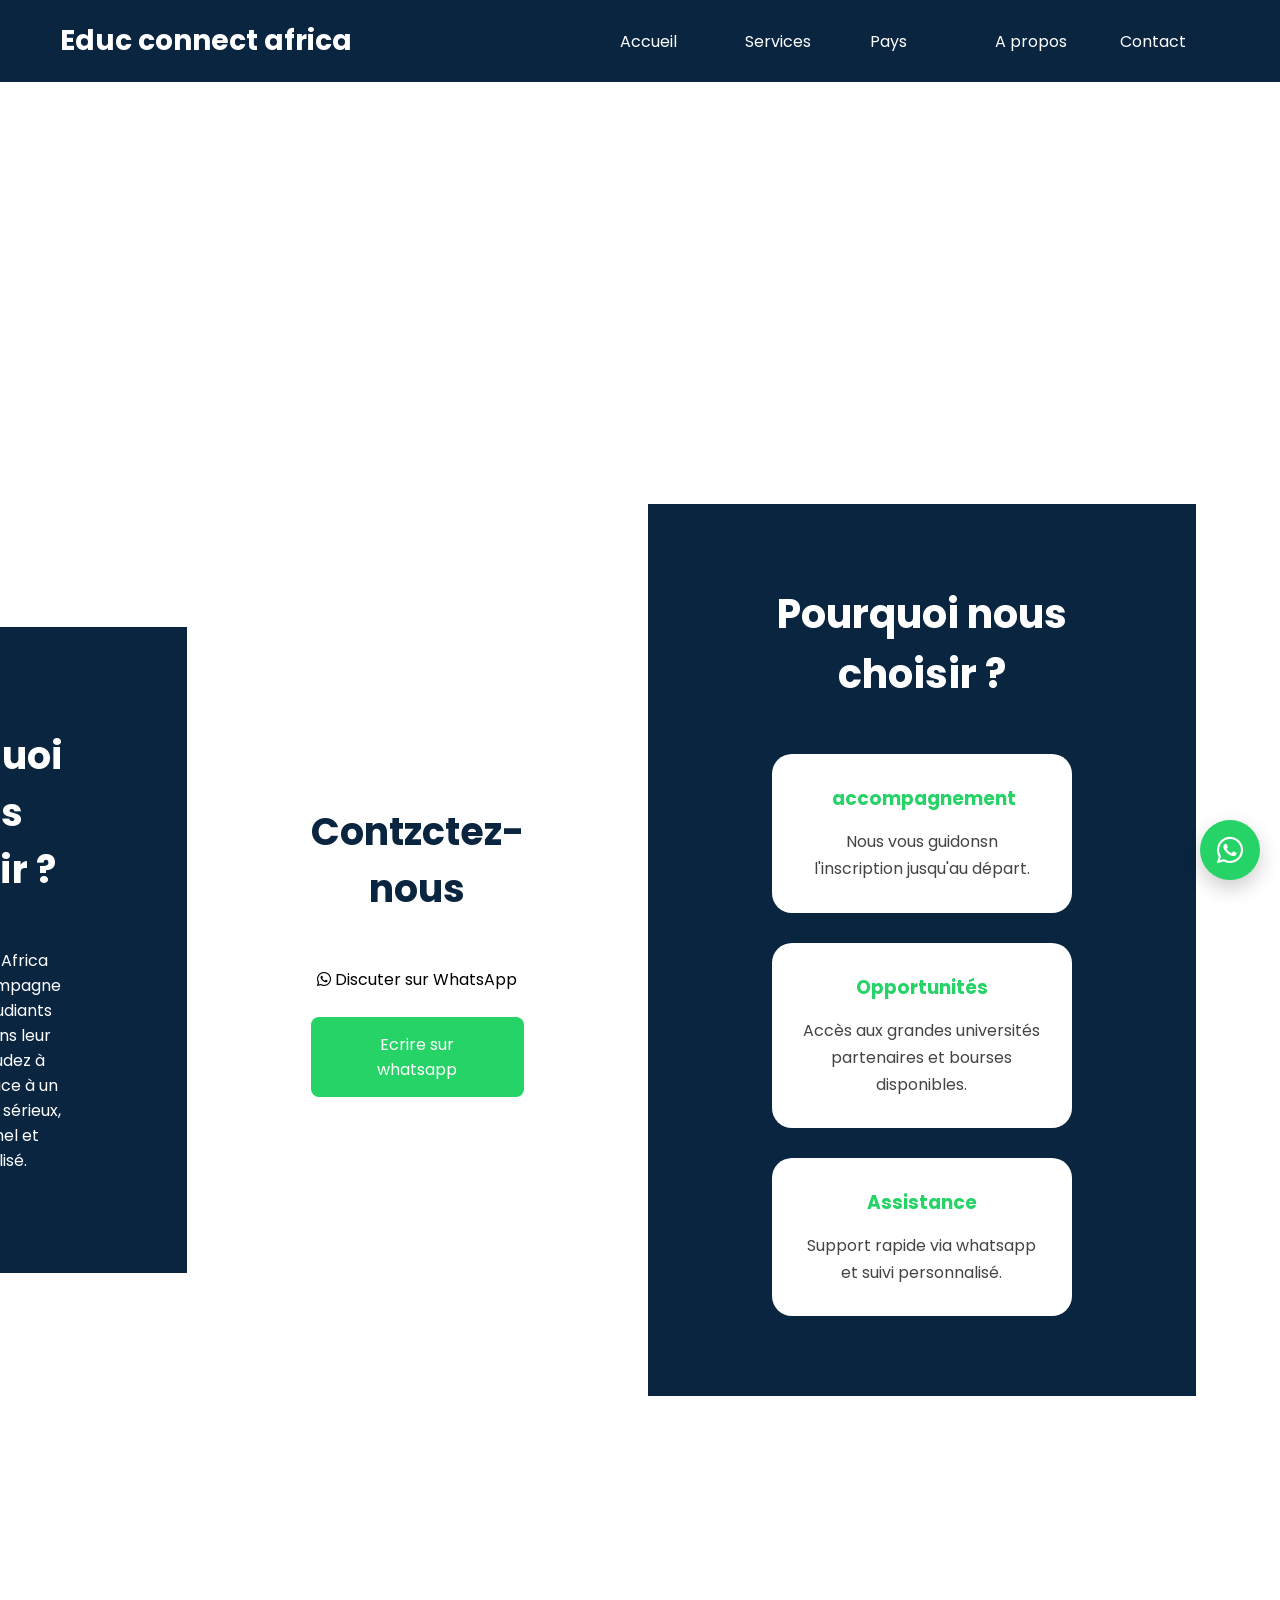
==== index.html @ 19939177 "Add files via upload" ====
<!DOCTYPE html>
<html lang="fr">
<head>
  </titre>
    <meta charset="UTF-8">
    <meta name="viewport" content="width=device-width, initial-scale=1.0">
    <title>Educ connect Africa  </title>

    <link rel="stylesheet" href="style.css">

    <!-- ICON -->
     <link rel="stylesheet"

     href="https://cdnjs.com/ajax/libs/font-awesome/6.5.1//css/all.min.css">
     <link rel="preconnect"
     href="https://fonts.googleapis.com">

     <link rel="preconnect"
     href="https://fonts.gstatic.com"
     crossorigin>

     <link
     href="https://fonts.googleapis.com/css2?family=poppins:wght@300;400;500;600;700&display=swap"
     rel="stylesheet">

     <link rel="stylesheet" href="https://cdnjs.clouflare.com/ajax/libs/font-awesome/6.5.1/css/all.min.css">
</head>

<!-- NAVBAR -->
 <nav class="navbar">

  <div class="logo">
    Educ connect africa
  </div>

  <div class="menu-toggle"
  id="menu-toggle">
</div>

<ul class="menu">

  <li><a href="#">Accueil</a></li>
  <li><a href="#services">Services</a></li>
  <li><a href="#countries">Pays</a></li>
  <li><a href="#about">A propos</a></li>
  <li><a href="#contact">Contact</a></li>


 </nav>

 <!-- HERO -->
  <section class="hero">
    <div class="overlay"></div>
    <div class="hero-content">

      <h1 id="typing"></h1>
      
      <strong>
              <p id="bigtext">
        Nous accompagnons les étudiants africains vers les meilleure universités du Maroc, Tunisie et la Biélorussie
      </p>
      </strong>


      <a href="https://wa.me/243843883007" target="_blank">
        <button class="btn">Contacter</button>
      </a>

    </div>
  </section>

  <!-- SERVICES -->

   <section class="Services reveal"
   
   id="services">

    <h2>Nos Services</h2>
    
    <div class="cards">

      <div class="card reveal">
        <i class="fa-solid fa-graduation-cap"></i>
        <h3>Orientation</h3>
        <p>
          Choix des villes, des universités et des formations adaptées.
        </p>
      </div>

      <div class="card reveal">
        <i class="fa-solid fa-file"></i>
        <h3>Dossier</h3>
        <p>
          Assistances complète pour les documents et candidactures.
        </p>
      </div>
      <div class="card reveal">
        <i class="fa-solid fa-users"></i>
        <h3>Coaching</h3>
        
          <p>préparation,accompagnement avant et après départ. </p>
        </p>
      </div>
    </div>

   </section>

   <!-- COUNTRIES -->
    <section class="countries reveal"
    id="countries">
    <h2>Pays disponibles</h2>

    <div class="country-container">

      <div class="country-card">

        <img src="./assets/img/marroc 1.jpeg" alt="Maroc" id="maroc">

        <h3>
          <i class="fa-solid fa-globe"></i>
          Maroc
        </h3>

        <p>
          universités modernes et plusieur Opportunités
        </p>
      </div>

      <div class="country-card">

      <img src="./assets/img/tunisie.jpeg" alt="Tunisie">

      <h3>
        <i class="fa-solid fa-globe"></i>
        Tunisie
      </h3>

      <p>
        Formation de qualité et coût d'étude accessible.
      </p>
    </div>
    <div class="country-card">
      <img src="./assets/img/biolorussie.jpeg">
      <h3>
        <i class="fa-solid fa-globe"></i>
        Biélorussie
      </h3>

      <p>
        Etudes scientifiques et techniques reconnues.
      </p>
    </div>
    </div>
  </section>

  <!-- STATS -->

  <section class="stats reveal" >

    <div class="stat-box">
      <h2 class="counter" data-target="150">
        +150
      </h2>
      <p>Etudiants accompagnés</p>
    </div>

    <div class="stat-box">
      <h2 class="counter" data-target="3">
        3
      </h2>
      <p>
        Maroc<br>
        Tunisie<br>
        Biélorussie
      </p>
    </div>

    <div class="stat-box">
      <h2 class="counter" data-target="95">
        +90
      </h2>
      <P>Satisfation des étudiants</P>
    </div>

  </section>

  <!-- ABOUT -->
   <section class="about" id="about">

    <div class="about-text reveal">

      <h2> Pourquoi nous choisir ?</h2>
      <p>
        Educonnect Africa student accompagne les jeunes etudiants africaines dans leur projets d'étudez à l'étranger
        grâce à un encadrement sérieux, professionnel et personnalisé.
      </p>
    </div> 
   </section>

   <!-- CONTACT -->
    <section class="contact" id="contact">

      <h2>Contzctez-nous</h2>

      <p>
        <i class="fa-brands fa-whatsapp"></i>
        Discuter sur WhatsApp
      </p>

      <a href="https://wa.me/2439843883007" target="_blank">
        <button class="btn">
          Ecrire sur whatsapp
        </button>
      </a>
    </section>

    <!-- WHY US -->

    <section class="why-us reveal" >

      <h2>Pourquoi nous choisir ?</h2>

      <div class="why-container">

        <div class="why-card">
          <h3>
            <i class="fa-solid fa-users-graduate"></i>
            accompagnement
          </h3>

          <p>
            Nous vous guidonsn l'inscription jusqu'au départ.
          </p>
        </div>
        <div class="why-card">
          <h3>Opportunités</h3>

          <p>
            Accès aux grandes universités partenaires
            et bourses disponibles.
          </p>
        </div>

        <div class="why-card">
          <h3>Assistance</h3>

          <p>
            Support rapide via whatsapp
            et suivi personnalisé.
          </p>
        </div>

      </div>
      
    </section>

    <!-- FAQ -->

    <setion class="faq reveal">

      <h2>Questions fréquentes ?</h2>

      <div class="faq-box">

        <h3>
          <i class="fa-solid fa-graduation-cap"></i>
            Comment obtenir une bourse ?
        </h3>

        <p>
          Nous vous accompagnons dans toutes les démarches 
          d'inscription et de candidature
        </p>

      </div>

      <div class="faq-box">

        <h3>Quels pays sont disponibles ?</h3>

        <p>
          Maroc, Tunisie et Biélorussie 
        </p>

      </div>

      <div class="faq-box">

        <h3>Comment nous contacer ?</h3>

        <p>
          Directement via whatsapp
        </p>

      </div>

    </setion>

    <!-- GALERIE -->

    <section class="gallery reveal">

      <h2>Galerie</h2>

      <div class="gallery-container">

        <img src="./assets/img/galery 2.jpeg" alt="student">
        <img src="./assets/img/galety 1.jpeg" alt="student">
        <img src="./assets/img/ARRIER PLAN.jpeg" alt="student">

      </div>

    </section>

    <!-- CTA -->

    <section class="cta">

      <h2>
        Prêt à étudier à l'étranger ?
      </h2>

      <p>
        Contactez-nous dès aujourd'hui pour commencer votre aventure académique.
      </p>

      <a href="https://wa.me/243983425667"
      class="cta-btn">

      Discuter sur WhatsApp

    </a>
    
    </section>

    <!-- FOOTER -->
     <footer class="footer reveal">

      <div class="footer-container">

        <div class="footer-box">

          <h2>Educonnect Africa</h2>

          <p>
            Nous aidons les étudiants à poursuivre leurs études à l'étranger.
          </p>

        </div>

        <div class="footer-box">

          <h3>Navigation</h3>

          <a href="#">Accueil</a>
          <a href="#Services">Services</a>
          <a href="#countries">Pays</a>
          <a href="#contact">Contact</a>

          <section class="hero">
            <h1>Etudier à l'étranger avec une bourse</h1>
          </section>

          <p>
            nous aidons les étudiants africains obtenir des bourses à l'étranger.
          </p>

        <a href="inscription.html" class="btn">
          Postuler maintenant 
        </a>
        

  
          
        </div>

        <div class="footer-box">

          <h3>Contact</h3>

          <p>WhatsApp : +243 843883007</p>

          <p>Kinshasa - RDC</p>

        </div>

        </div>

      </div>

      <div class="footer-bottom">

        <p>
          © 2026 Educonnect Africa Student
        </p>
      </div>
     </footer>
      

    </div>

  </footer>

      <!-- TEMOIGNAGES -->
       <section class="testimonials reveal">
        <h2 class="section-title">
          Témoignages
        </h2>

        <div class="testimonial-conainer">

          <div class="testimonial-card">
            <p>
              Grâce à Educonnect Africa student. 
              j'ai obtenu ma bourse au Maroc
            </p>
            <h3>Grâce kasongo</h3>
          </div>

          <div class="testimonial-card">
            <p>
              Processus rapide et accompagnement professionnel.
            </p>
            <h3>Sarah Mbuyi</h3>
          </div>
          <div class="testimonial-card">
            <p>
              je recommande fortement cette agence aux étudiants africains.
            </p>
            <h3>Patrick Ilunga</h3>
    
        </div>
        </div>
       </section>
       
        
      </section>

     </footer>
     <!--WHATSAPP FLOAT -->
     <a href="https://wa.me/2439843883007"
     class="whatsapp-float"
     target="_blank">

     <i class="fa-brands fa-whatsapp"></i>
    
    </a>

    <script src="script.js"></script>

    <!-- BLACK TO TOP -->

    <button id="topBtn">
      
    </button>

  </body>

</html>
---- style.css ----
/* ======================= */
/* ======================= */
/* ======================= */

*{
  margin: 0;
  padding: 0;
  box-sizing: border-box;
  font-family: 'Poppins', sans-serif
}
@font-face {
    font-family: "RobotoSlab" ;
    src: url(./assets/Fonts/Poppins-Regular.ttf);
}
body {
  font-family: Arial, sans-serif;
  background: #f5f7fb;
  color: #222;
}

/* NAVAR */

.navbar {
  position: fixed;
  top: 0;
  width: 100%;
  background: #0a2540;
  display: flex;
  justify-content: space-between;
  align-items: center;
  padding: 20px 60px;
  z-index: 1000;
}

.logo {
  color: white;
  font-size: 28px;
  font-weight: bold;
}

.menu {
  display: flex;
  list-style: none;
}

.menu li {
  margin-left: 25px;
  width: 100px;
}
#bigtext{
  font-family: "RobotoSlab";
  font-size: 2rem;
  /* text-shadow:-1px 0px 20px green; */
}
.menu a {
  color: white;
  text-decoration: none;
  transition: 0.3s;
}

.menu a:hover {
  color: #25d366;
}

/* Premiere boite */

.hero {
  height: 100vh;
  background: linear-gradient(rgba(0, 0, 0, 0.366),rgba(0, 0, 0, 0.777)),
  url(./assets/img/ARRIER\ PLAN.jpeg) center/cover;
  display: flex;
  justify-content: center;
  align-items: center;

  text-align: center;
  color: white;
}

.hero-content {
  width: 100%;
}

.hero h1 {
  font-size: 55px;
  margin-bottom: 20px;
}

/* BUTTON */

.btn {
  background: #25d366;
  color: white;
  border: none;
  padding: 15px 35px;
  border-radius: 8px;
  cursor: pointer;
  font-size: 16px;
  transition: 0.3s;
  margin-top: 25px;
}

.btn:hover {
  background: #1fa851;
  transform: scale(1.05);
}
/* Premiere boite end  */

/* SECTION */

section {
  padding: 100px 10%;
}

section h2 {
  text-align: center;
  margin-bottom: 50px;
  font-size: 38px;
  color: #0a2540;
}

/* SERVIVES */

.cards {
  display: flex;
  justify-content: center;
  gap: 25px;
  flex-wrap: wrap;
}

.card {
  background: white;
  width: 300px;
  padding: 30px;
  border-radius: 15px;
  text-align: center;

  box-shadow: 0 8px 20px rgba(0,0,0,0.1);

  transition: 0.3s;
}

.card:hover {
  transform: translateY(-10px);
}

.card i {
  font-size: 40px;
  color: #25d366;
  margin-bottom: 20px;
}

.card h3 {
  margin-bottom: 15px;
}

/* COUNTRIES */

.country-container {
  display: flex;
  justify-content: center;
  gap: 25px;
  flex-wrap: wrap;
}

.country {
  background: white;
  padding: 30px;
  width: 300px;
  border-radius: 15px;
  text-align: center;

  box-shadow: 0 8px 20px rgba(0,0,0,0.1);

  transition: 0.3s;
}

.country:hover {
  transform: translateY(-10px);
}

/* STATS */

.stats {

  display: flex;
  justify-content: center;
  align-items: center;

  flex-wrap: wrap;

  gap: 30px;

  padding: 80px 10%;

  background: #f5f7fa;
}

.stat-box {

  background: #0a2540;

  width: 280px;

  padding: 40px 20px;

  border-radius: 20px;

  text-align: center;

  box-shadow: 0 8px 20px rgba(0, 0, 0, 0.1);

  transition: 0.3s;
}

.stat-box:hover {
  transform: translateY(-10px);
}

.stats-box h2 {

  color: #25d366;

  font-size: 55px;

  font-weight: bold;

  margin-bottom: 15px;

  display: block;

}

.stats-box p {

  color: white;

  font-size: 18px;

  line-height: 1.6;

}

/* ABOUT */

.about {
  background: #0a2540;
  color: white;
  text-align: center;
}

.about h2 {
  color: white;
}

/* CONTACT */

.contact {
  text-align: center;
}

/* TEMOIGNAGES */

.testimonials {

  padding: 80px 10%;
  background: #f5f7fa;
  text-align: center;

}

.section-title {

  font-size: 40px;
  margin-bottom: 50px;

  color: #0a2540;
}

.testimonial-container {

  display: flex;
  justify-content: center;
  align-items: stretch;

  gap: 30px;

  flex-wrap: wrap;

  margin-top: 40px;
}

.testimonial-card {

  background: white;

  width: 300px;
  min-height: 220px;

  padding: 30px;

  border-radius: 20px;

  box-shadow: 0 8px 20px rgba(0, 0, 0, 0.1);

  transition: 0.3s;

  display: flex;
  flex-direction: column;
  justify-content: space-between;
}

.testimonial-card:hover {

  transform: translateY(-10px);
}

.testimonial-card p {

  font-size: 17px;
  line-height: 1.7;
  color: #333;

  margin-bottom: 20px;
}

.testimonial-card h3 {

  color: #25d366;
}
  

/* FOOTER */

footer {
  background: #0a2540;
  color: white;
  text-align: center;
  padding: 25px;
}

/*WHATSAPP FLOTTANT */

.whatsapp-float {
  position: fixed;
  right: 20px;
  bottom: 20px;

  background: #25d366;
  color: white;

  width: 60px;
  height: 60px;

  border-radius: 50%;

  display: flex;
  justify-content: center;
  align-items: center;

  text-decoration: none;
  font-size: 30px;

  box-shadow: 0 8px 20px rgba(0,0,0,0.2);
}

/* ANNIMATION */

.reveal.active {
  opacity: 1;
  transform: translateY(0);
}

/* RESPONSIVE */

@media(max-width: 768px) {

  .navbar {
    position: fixed;
    top: 0;
    left: 0;
    width: 100%;
    z-index: 1000;
    background: #0a2540;
    padding: 20px 10%;
    display: flex;
    justify-content: space-between;
    align-items: center;
    box-shadow: 0 5px 15px rgba(0, 0, 0, 0.1);
  }

  body {
    padding-top: 90px;
  }

  .menu {
    margin-top: 15px;
    flex-wrap: wrap;
    justify-content: center;
  }

  .hero h1 {
    font-size: 35px;
  }

  .hero p {
    font-size: 16px;
  }
}

/* ===== CORRECTIONSTATS ===== */

.stat-box h2 {

  color: #25d366 !important;

  font-size: 55px !important;

  font-weight: bold !important;

  display: block !important;

  text-align: center !important;

}

.stat-box p {

  color: white !important;

  text-align: center !important;

  font-size: 18px !important;

}

/* ===== CORRECTION TEMOIGNAGES ===== */

.testimonial-card {

  background: #0a2540 !important;

  color: white !important;

  text-align: center !important;
  margin: 30px 0;

}

.testimonial-card p {

  color: white !important;

  line-height: 1.7;

}

.testimonial-card h3 {

  color: #25d366 !important;

  margin-top:15px;

}

.testimonial-container {

  display: flex !important;

  justify-content: center !important;

  gap: 30px !important;

  flex-wrap: wrap !important;
}

/* ALIGNEMENT */

.stats {

  justify-content: center !important;

  align-items: center !important;

  text-align: center !important;

}

.stat-box {

  margin: auto !important;

}

.testimonials {

  display: flex;
  flex-direction: column;

  justify-content: center;
  align-items: center;

  text-align: center;

}

.testimonial-container {

  justify-content: center !important;

  align-items: center !important;

  width: 100%;

}

/* FAQ */

.faq {

  padding: 80px 10%;

  background: white;

  text-align: center;

}

.faq h2 {

  font-size: 40px;

  margin-bottom: 50px;

  color: #0a2540;

}

.faq-box {

  background: #f5f7fa;

  padding: 25px;

  margin-bottom: 20px;

  border-radius: 15px;

  box-shadow: 0 5px 15px rgba(0,0,0,0.08);

  transition: 0.3s;

}

.faq-box:hover {

  transform: translateY(-5px);

}

.faq-box h3 {

  color: #25d366;

  margin-bottom: 15px;

}

.faq-box p {

  color: #444;

  line-height: 1.7;
}

/* WHY US */

.why-us {

  padding: 80px 10%;

  background: #0a2540;

  text-align: center;

}

.why-us h2 {

  color: white;

  font-size: 40px;

  margin-bottom: 50px;

}

.why-us h2 {

  color: white;

  font-size: 40px;

  margin-bottom: 50px;

}

.why-container {

  display: flex;

  justify-content: center;

  gap: 30px;

  flex-wrap: wrap;

}

.why-card {

  background: white;

  width: 300px;

  padding: 30px;

  border-radius: 20px;

  transition: 0.3s;

  box-shadow: 0 8px 20p rgba(0, 0, 0, 0.1);

}

.why-card:hover {

  transform: translateY(-10px)

}

.whyy-card.whyy-card:hover {

  transform: translateY(-10px)

}

.why-card h3 {

  color: #25d366;

  margin-bottom: 15px;

}

.why-card p {

  color:#444;

  line-height: 1.7;
  
}

/* FOOTER PREMIUM */

.footer {

  background: #081b2e;

  color: white;

  padding-top: 60px;

}

.footer-container {

  display: flex;

  justify-content: center;

  gap: 50px;

  flex-wrap: wrap;

  padding: 0 10% 50px;

}

.footer-box {

  width: 300px;

}

.footer-box h2,
.footer-box h3 {

  margin-bottom: 20px;

  color: #25d366;

}

.footer-box p {

  line-height: 1.8;

  color: #ddd;

}

.footer-box a {

  display: block;

  color: #ddd;

  text-decoration: none;

  margin-bottom: 12px;

  transition: 0.3s;

}

.footer-box a:hover {

  color: #25d366;

}

.footer-bottom {

  border-top: 1px solid rgba(255,255,255,0.1);

  text-align: center;

  padding: 20px;

}

/* MENU MOBILE */

.menu-toggle {

  display: none;

  font-size: 30px;

  color: white;

  cursor: pointer;

}

@media(max-width: 768) {

  .menu-toggle {
    display: block;
  }
  
  .menu {

    display: none;

    flex-direction: column;

    width: 100%;

    background: #0a2540;

    margin-top: 20px;

    padding: 20px 0;

  }
  .menu.active {

    display: flex;
  }

  .menu li {

    margin: 15px 0;

    text-align: center;
  }
}

/* GALERIE */

.gallery {

  padding: 80px 10%;

  background: #f5f7fa;

  text-align: center;
}

.gallery h2 {

  font-size: 40px;

  margin-bottom: 50px;

  color: #0a2540;
}

.gallery-container {

  display: flex;

  justify-content: center;

  gap: 20px;

  flex-wrap: wrap;
}

.gallery-container img {

  width: 320px;

  height: 220px;

  object-fit: cover;

  transition: 0.3s;

  box-shadow: 0 8px 20px rgba(0, 0, 0, 0.1);
  border-radius: 10px;
}

.gallery-container img:hover {

  transform:scale(1.05);
}

/* BLACK TO TOP */

#topBtn {

  position: fixed;

  bottom: 90px;

  right: 20px;

  background: #25d366;

  color: white;

  width: 55px;

  height: 55px;

  border-radius: 50%;

  font-size: 22px;

  cursor: pointer;

  display: none;

  box-shadow: 0 8px 20px rgba(0,0,0,0.2);

  transition: 0.3s;

  z-index: 999;
}

#topBtn:hover{

  transform: scale(1.1);
}

/* ANIMATION */

.reveal {

  opacity: 1;

  transform: translateY(0);

  transition: all 1s ease;
}

.reveal.active {

  opacity: 1;

  transform: translateY(0);
}

/* COUNTRIES */

.countries {

  padding: 80px 10%;

  background: #f5f7fa;

  text-align: center;
}

.countries h2 {

  font-size: 40px;

  margin-bottom: 50;

  color: #0a2540;
}

.country-container {

  display: flex;

  justify-content: center;

  gap: 30px;

  flex-wrap: wrap;
}

.country-card {

  background: white;

  width: 320px;

  border-radius: 20px;

  overflow: hidden;

  box-shadow: 0 8px 20px rgba(0, 0, 0, 0.1);

  transition: 0.4s;
}

.country-card:hover {

  transform: translateY(-10px);
}

.country-card img {

  width: 100%;

  height: 220px;

  object-fit: cover;
}

.country-card h3 {

  margin-top: 20PX;

  color: #25D366;
}

.country-card p {

  padding: 20px;

  color: #444;

  line-height: 1.7;
}

/* CTA */

.cta {

  padding: 100px 10%;

  background: linear-gradient(rgba(0,0,0,0.7),
  rgba(0,0,0,0.7)),#0a2540;

  text-align: center;

  color: white;
}

.cta h2 {

  font-size: 45px;

  margin-bottom: 20px;
}

.cta p {

  font-size: 18px;

  margin-bottom: 40px;

  line-height: 1.7;
}

.cta-btn {

  background: #25d366;

  color: white;

  padding: 18px 40px;

  border-radius: 50px;

  text-decoration: 50px;

  font-weight: bold;

  transition: 0.3s;

  display: inline-block;
}

.cta-btn:hover {

  transform: scale(1.05);

  background: #1fa851;
}

/* RESPONSIVE */

@media(max-width: 768px) {

  .hero h1 {

    font-size: 38px;
  }

  .hero p {

    font-size: 16px;
  }

  .navbar {

    padding:  15px 5%;
  }

  .menu {

    gap: 15px;
  }

  .country-card,
  .testimonial-card,
  .why-card,
  .stat-box {

    width: 100%;
  }

  .footer-container {

    flex-direction: column;

    align-items: center;

    text-align: center;
  }

  .gallery-container img {

    width: 100%;
  }

  .cta h2 {

    font-size: 32px;
  }

  .selection-title,
  .countries h2,
  .faq h2,
  .why-us h2,
  .gallery h2 {

    font-size: 32px;
  }
  
}
 
/*--- Variable et configuration de base---*/

croot {
  --primary-color:#2563eb;
  --primary-hover:#1d4ed8;
  --bg-color:#ffffff;
  --text-color:#0f172a;
  --border-color:#cbd5e1;
  --focus-ring:rgba(37,99,235,0.25);
}

body {
  font-family: segoe system-ui, -apple-system,sans-serif;
  background-color: var(--bg-color);
  color: var(--text-color);
  margin: 0;
  padding: 40px 20px;
  display: flex;
  justify-content: center;
  align-items: center;
  min-height: 100vh;
}

/*---Container du Formulaire---*/
form {
  background-color: var(--card-bg);
  width:100%;
  max-width: 600px;
  padding: 32px;
  border-radius: 12px;
  box-shadow: 0 10px 25px -5px  rgba(0,0,0,0.08);
  box-sizing: border-box;
}

/*--- Label et inputs ---*/
label {
  display: block;
  font-synthesis-weight: 600;
  font-size:0.9rem;
  margin-bottom: 6px;
  color:var(--text-color);
}

label:first-of-type {
  margin-top: 0;
}

label:first-of-type{
  margin-top: 0;

}

input[type="text"],
input[type="email"],
input[type="number"],
input[type="date"],
select{
  width: 100%;
  padding: 12px 14px;
  border-radius: 8px;
  font-size: 0.95rem;
  color: var(--text-color);
  background-color: #ffffff;
  box-sizing: border-box;
  transition: border-color 0.2s, box-shadox;

}

/*---Boutonn de Validation---**/
button[type="submit"] {
  width: 100%;
  margin-top: 28px;
  padding: 14px;
  background-color: var(--primary-color);
  color: #ffffff;
  font-size: 1rem;
  font-weight: 600;
  border:none;
  border-radius: 8px;
  cursor: pointer;
  transition: background-color 0.2s,transform 0.1s;

}

button[type="submit"]:hover{
  background-color: var(--primary-hover);
}

button[type="submit"]:active {
  transform: scale(0.98);
}

/*--- Adaptation MOobile --- */
@media (max-width:640px) {
  body {
    padding: 16px;
  }
}

form {
  padding:20px;
}
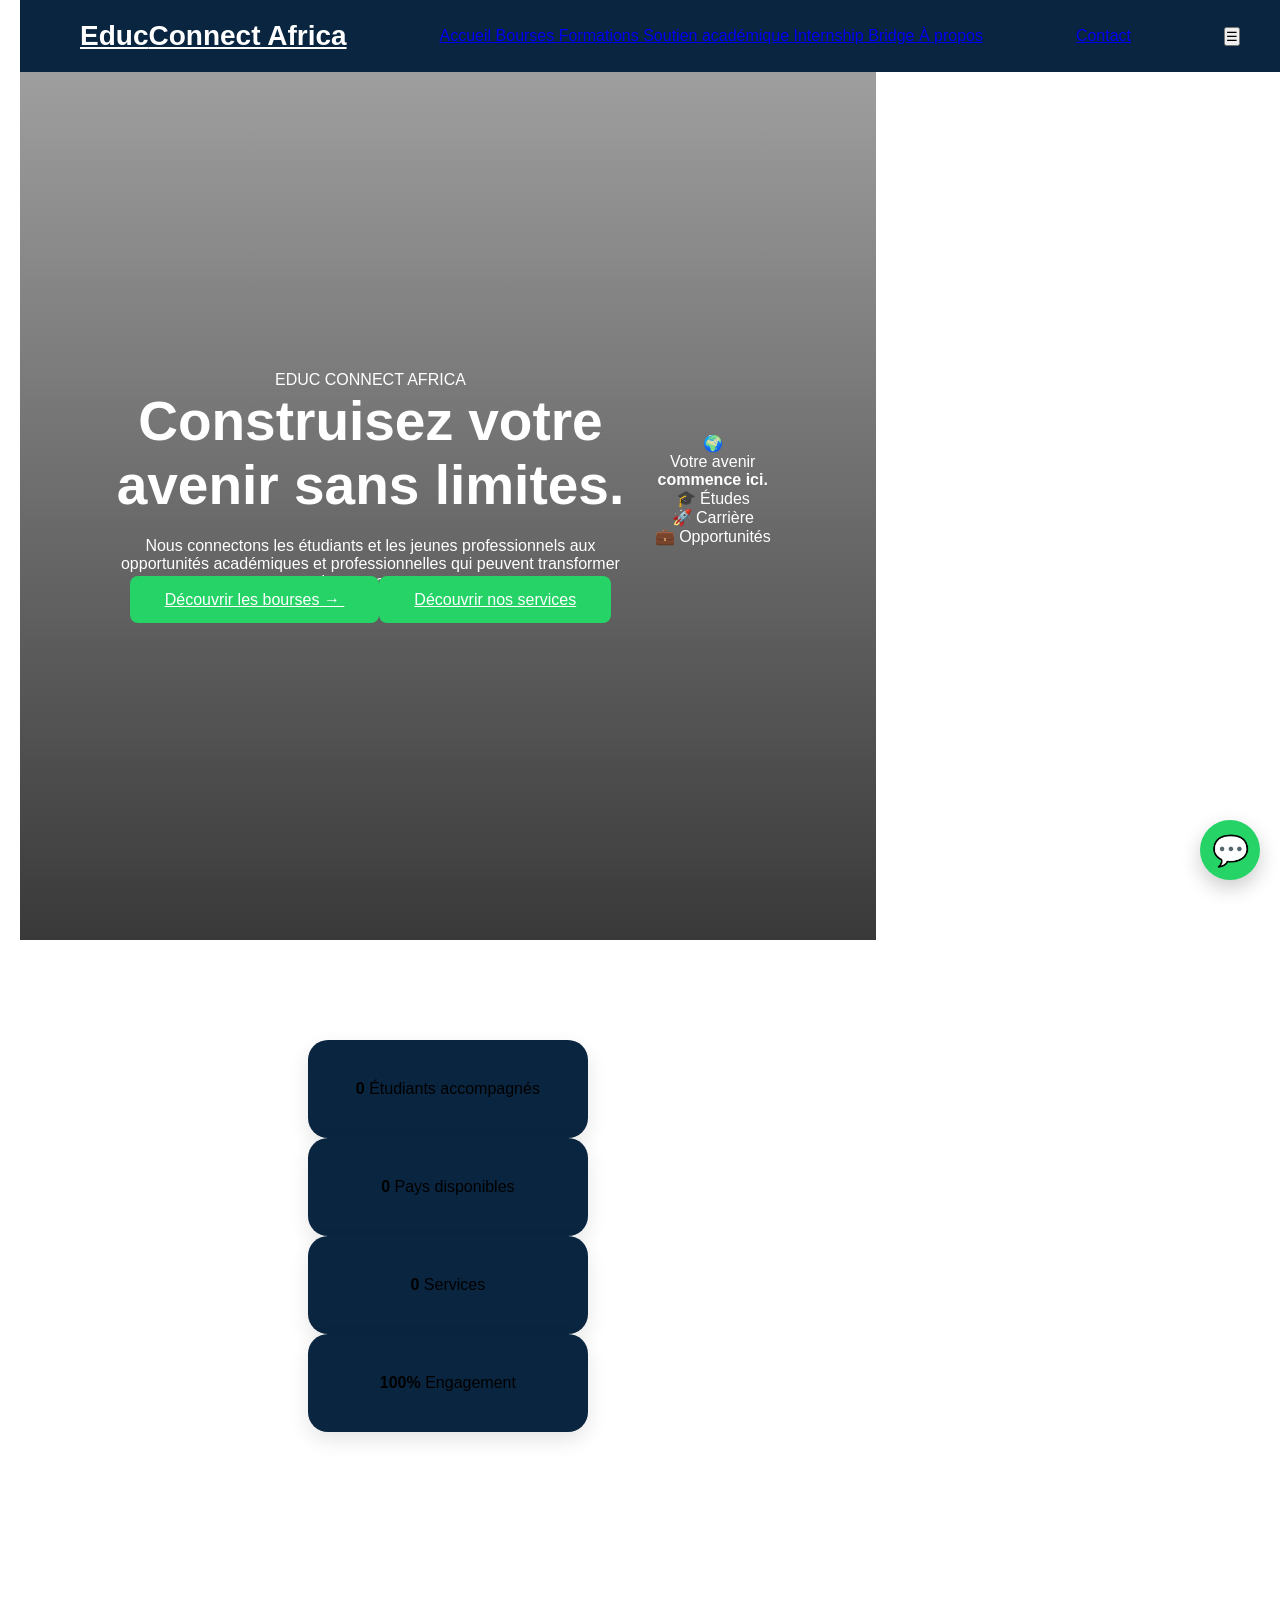
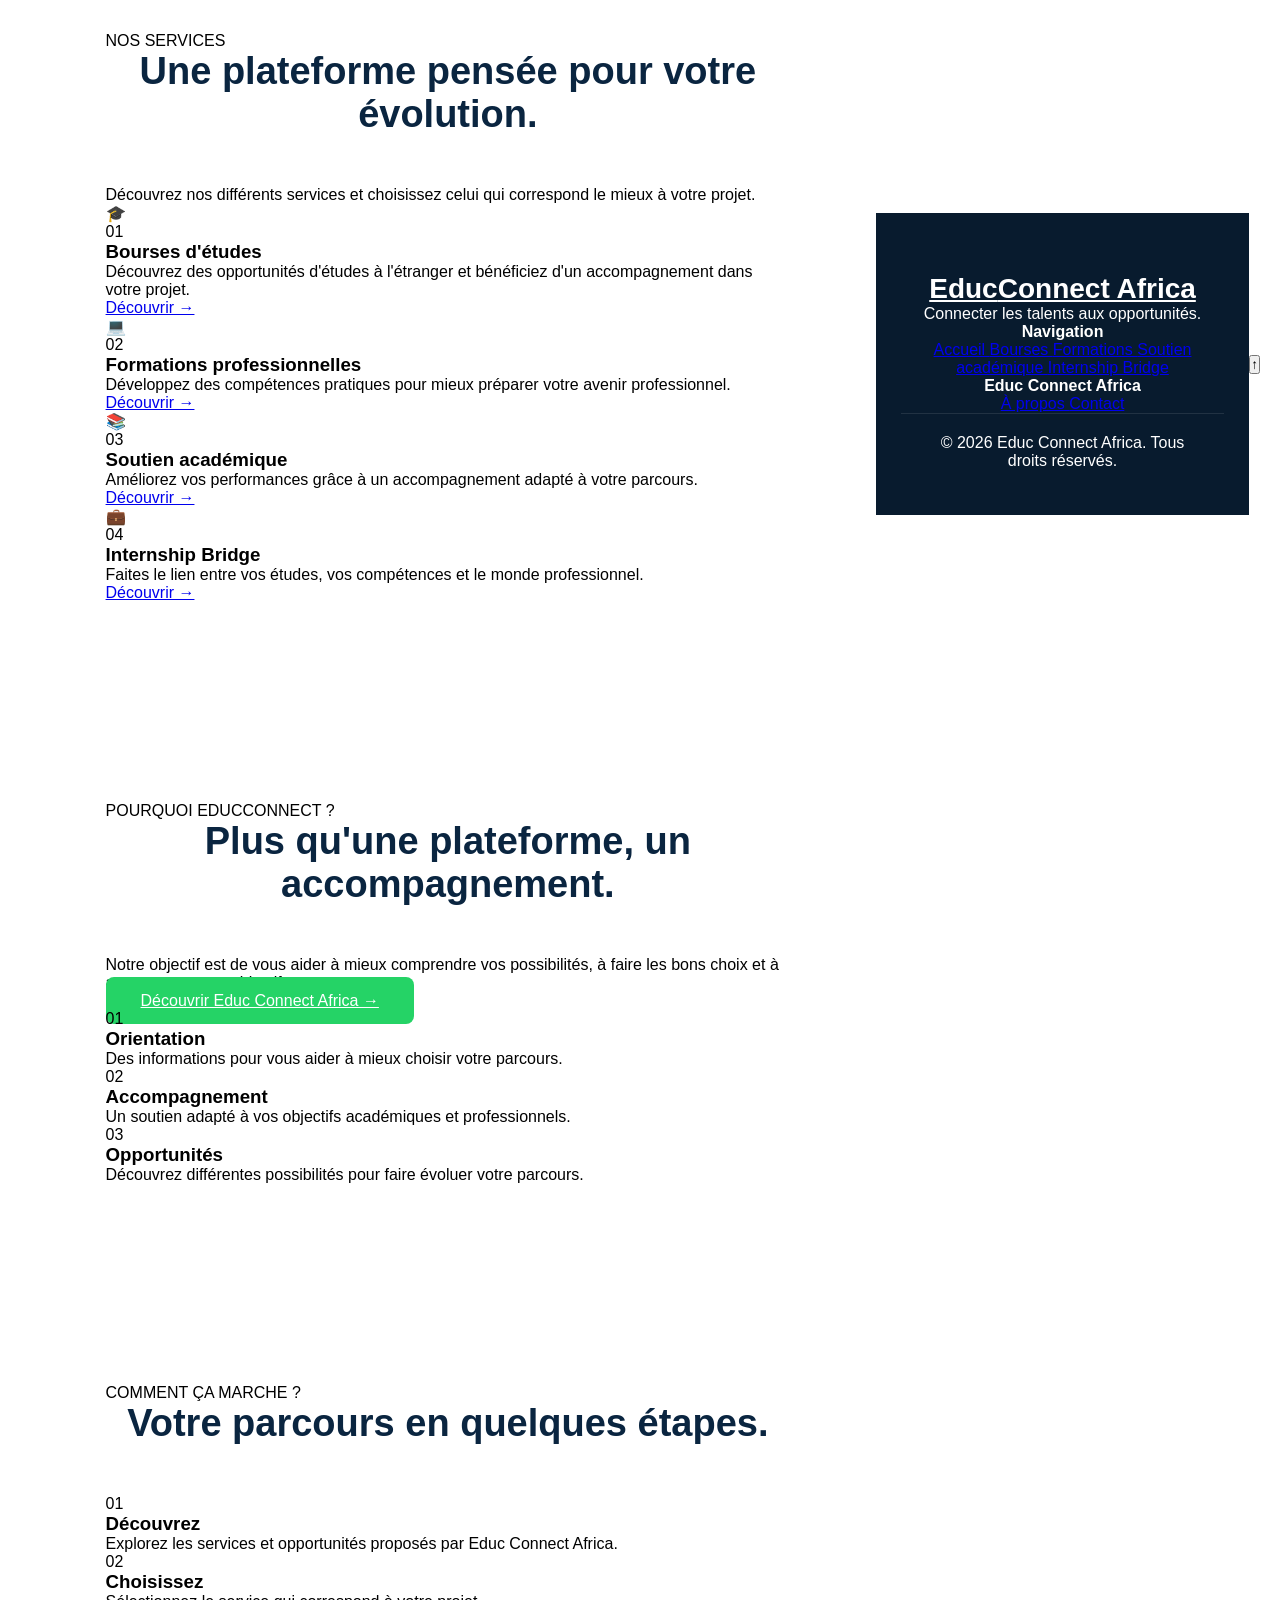
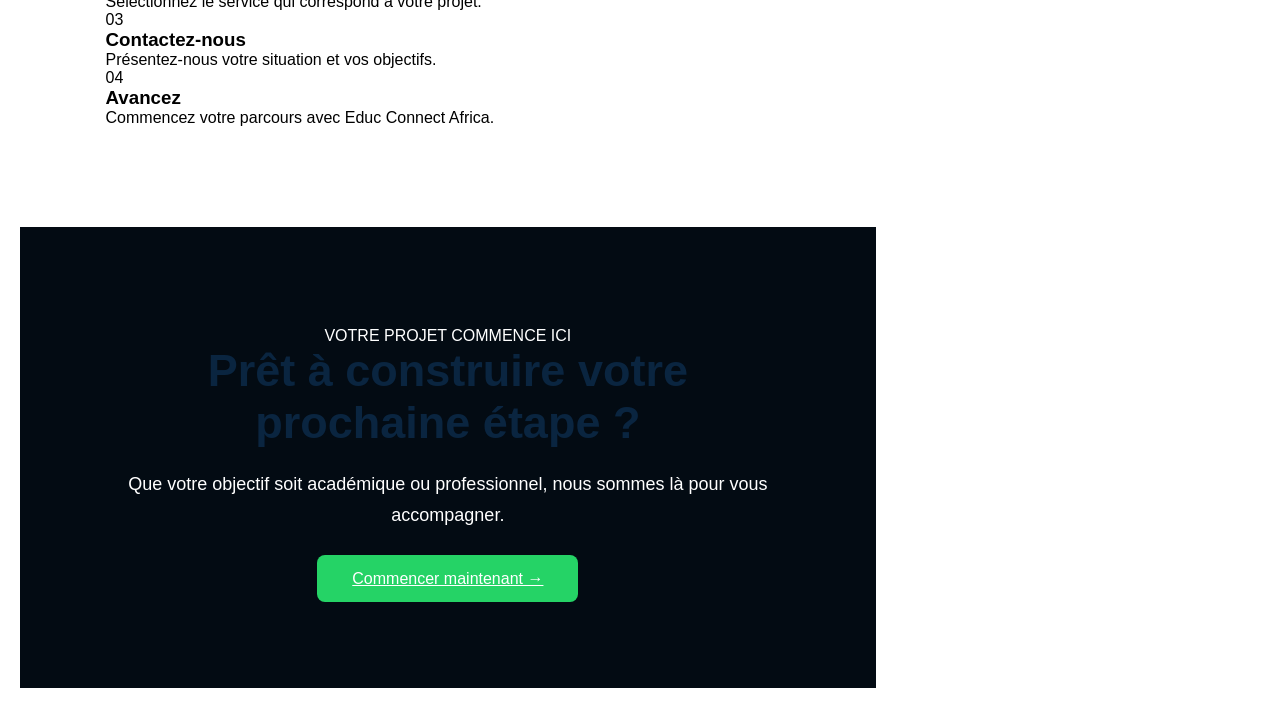
==== commit 9db02761: "Add files via upload" ====
--- a/index.html
+++ b/index.html
@@ -1,460 +1,878 @@
-
- <!DOCTYPE html>
+<!DOCTYPE html>
 <html lang="fr">
+
 <head>
-  </titre>
+
     <meta charset="UTF-8">
+
     <meta name="viewport" content="width=device-width, initial-scale=1.0">
-    <title>Educ connect Africa  </title>
+
+    <meta
+        name="description"
+        content="Educ Connect Africa accompagne les étudiants et jeunes professionnels dans leurs projets académiques et professionnels."
+    >
+
+    <title>Educ Connect Africa | Construisez votre avenir</title>
+
+    <!-- Google Font -->
+
+    <link rel="preconnect" href="https://fonts.googleapis.com">
+
+    <link rel="preconnect" href="https://fonts.gstatic.com" crossorigin>
+
+    <link
+        href="https://fonts.googleapis.com/css2?family=Inter:wght@400;500;600;700;800&display=swap"
+        rel="stylesheet"
+    >
+
+    <!-- CSS -->
 
     <link rel="stylesheet" href="style.css">
 
-    <!-- ICON -->
-     <link rel="stylesheet"
-
-     href="https://cdnjs.com/ajax/libs/font-awesome/6.5.1//css/all.min.css">
-     <link rel="preconnect"
-     href="https://fonts.googleapis.com">
-
-     <link rel="preconnect"
-     href="https://fonts.gstatic.com"
-     crossorigin>
-
-     <link
-     href="https://fonts.googleapis.com/css2?family=poppins:wght@300;400;500;600;700&display=swap"
-     rel="stylesheet">
-
-     <link rel="stylesheet" href="https://cdnjs.clouflare.com/ajax/libs/font-awesome/6.5.1/css/all.min.css">
 </head>
 
-<!-- NAVBAR -->
- <nav class="navbar">
-
-  <div class="logo">
-    Educ connect africa
-  </div>
-
-  <div class="menu-toggle"
-  id="menu-toggle">
-</div>
-
-<ul class="menu">
-
-  <li><a href="#">Accueil</a></li>
-  <li><a href="#services">Services</a></li>
-  <li><a href="#countries">Pays</a></li>
-  <li><a href="#about">A propos</a></li>
-  <li><a href="#contact">Contact</a></li>
-
-
- </nav>
-
- <!-- HERO -->
-  <section class="hero">
-    <div class="overlay"></div>
-    <div class="hero-content">
-
-      <h1 id="typing"></h1>
-      
-      <strong>
-              <p id="bigtext">
-        Nous accompagnons les étudiants africains vers les meilleure universités du Maroc, Tunisie et la Biélorussie
-      </p>
-      </strong>
-
-
-      <a href="https://wa.me/243843883007" target="_blank">
-        <button class="btn">Contacter</button>
-      </a>
-
-    </div>
-  </section>
-
-  <!-- SERVICES -->
-
-   <section class="Services reveal"
-   
-   id="services">
-
-    <h2>Nos Services</h2>
-    
-    <div class="cards">
-
-      <div class="card reveal">
-        <i class="fa-solid fa-graduation-cap"></i>
-        <h3>Orientation</h3>
-        <p>
-          Choix des villes, des universités et des formations adaptées.
-        </p>
-      </div>
-
-      <div class="card reveal">
-        <i class="fa-solid fa-file"></i>
-        <h3>Dossier</h3>
-        <p>
-          Assistances complète pour les documents et candidactures.
-        </p>
-      </div>
-      <div class="card reveal">
-        <i class="fa-solid fa-users"></i>
-        <h3>Coaching</h3>
-        
-          <p>préparation,accompagnement avant et après départ. </p>
-        </p>
-      </div>
-    </div>
-
-   </section>
-
-   <!-- COUNTRIES -->
-    <section class="countries reveal"
-    id="countries">
-    <h2>Pays disponibles</h2>
-
-    <div class="country-container">
-
-      <div class="country-card">
-
-        <img src="./assets/img/marroc 1.jpeg" alt="Maroc" id="maroc">
-
-        <h3>
-          <i class="fa-solid fa-globe"></i>
-          Maroc
-        </h3>
-
-        <p>
-          universités modernes et plusieur Opportunités
-        </p>
-      </div>
-
-      <div class="country-card">
-
-      <img src="./assets/img/tunisie.jpeg" alt="Tunisie">
-
-      <h3>
-        <i class="fa-solid fa-globe"></i>
-        Tunisie
-      </h3>
-
-      <p>
-        Formation de qualité et coût d'étude accessible.
-      </p>
-    </div>
-    <div class="country-card">
-      <img src="./assets/img/biolorussie.jpeg">
-      <h3>
-        <i class="fa-solid fa-globe"></i>
-        Biélorussie
-      </h3>
-
-      <p>
-        Etudes scientifiques et techniques reconnues.
-      </p>
-    </div>
-    </div>
-  </section>
-
-  <!-- STATS -->
-
-  <section class="stats reveal" >
-
-    <div class="stat-box">
-      <h2 class="counter" data-target="150">
-        +150
-      </h2>
-      <p>Etudiants accompagnés</p>
-    </div>
-
-    <div class="stat-box">
-      <h2 class="counter" data-target="3">
-        3
-      </h2>
-      <p>
-        Maroc<br>
-        Tunisie<br>
-        Biélorussie
-      </p>
-    </div>
-
-    <div class="stat-box">
-      <h2 class="counter" data-target="95">
-        +90
-      </h2>
-      <P>Satisfation des étudiants</P>
-    </div>
-
-  </section>
-
-  <!-- ABOUT -->
-   <section class="about" id="about">
-
-    <div class="about-text reveal">
-
-      <h2> Pourquoi nous choisir ?</h2>
-      <p>
-        Educonnect Africa student accompagne les jeunes etudiants africaines dans leur projets d'étudez à l'étranger
-        grâce à un encadrement sérieux, professionnel et personnalisé.
-      </p>
-    </div> 
-   </section>
-
-   <!-- CONTACT -->
-    <section class="contact" id="contact">
-
-      <h2>Contzctez-nous</h2>
-
-      <p>
-        <i class="fa-brands fa-whatsapp"></i>
-        Discuter sur WhatsApp
-      </p>
-
-      <a href="https://wa.me/2439843883007" target="_blank">
-        <button class="btn">
-          Ecrire sur whatsapp
-        </button>
-      </a>
-    </section>
-
-    <!-- WHY US -->
-
-    <section class="why-us reveal" >
-
-      <h2>Pourquoi nous choisir ?</h2>
-
-      <div class="why-container">
-
-        <div class="why-card">
-          <h3>
-            <i class="fa-solid fa-users-graduate"></i>
-            accompagnement
-          </h3>
-
-          <p>
-            Nous vous guidonsn l'inscription jusqu'au départ.
-          </p>
+
+<body>
+
+
+    <!-- =====================================
+         NAVIGATION
+    ====================================== -->
+
+    <header class="header" id="header">
+
+        <nav class="navbar">
+
+            <!-- LOGO -->
+
+            <a href="index.html" class="logo">
+                Educ<span>Connect Africa</span>
+            </a>
+
+
+            <!-- MENU -->
+
+            <div class="nav-menu" id="nav-menu">
+
+                <a href="index.html" class="nav-link active">
+                    Accueil
+                </a>
+
+                <a href="bourses.html" class="nav-link">
+                    Bourses
+                </a>
+
+                <a href="formation.html" class="nav-link">
+                    Formations
+                </a>
+
+                <a href="soutien.html" class="nav-link">
+                    Soutien académique
+                </a>
+
+                <a href="stage.html" class="nav-link">
+                    Internship Bridge
+                </a>
+
+                <a href="apropos.html" class="nav-link">
+                    À propos
+                </a>
+
+            </div>
+
+
+            <!-- BOUTON CONTACT -->
+
+            <a href="contact.html" class="nav-button">
+                Contact
+            </a>
+
+
+            <!-- MENU MOBILE -->
+
+            <button
+                class="menu-button"
+                id="menu-button"
+                aria-label="Ouvrir le menu"
+            >
+                ☰
+            </button>
+
+        </nav>
+
+    </header>
+
+
+
+    <main>
+
+
+        <!-- =====================================
+             HERO
+        ====================================== -->
+
+        <section class="hero">
+
+            <div class="hero-content">
+
+
+                <span class="section-label">
+                    EDUC CONNECT AFRICA
+                </span>
+
+
+                <h1>
+
+                    Construisez votre avenir
+                    <span>sans limites.</span>
+
+                </h1>
+
+
+                <p>
+
+                    Nous connectons les étudiants et les jeunes
+                    professionnels aux opportunités académiques
+                    et professionnelles qui peuvent transformer
+                    leur parcours.
+
+                </p>
+
+
+                <div class="hero-buttons">
+
+                    <a
+                        href="bourses.html"
+                        class="btn btn-primary"
+                    >
+                        Découvrir les bourses →
+                    </a>
+
+
+                    <a
+                        href="#services"
+                        class="btn btn-secondary"
+                    >
+                        Découvrir nos services
+                    </a>
+
+                </div>
+
+
+            </div>
+
+
+            <!-- ELEMENT VISUEL -->
+
+            <div class="hero-visual">
+
+                <div class="hero-card main-card">
+
+                    <div class="hero-card-icon">
+                        🌍
+                    </div>
+
+                    <span>
+                        Votre avenir
+                    </span>
+
+                    <strong>
+                        commence ici.
+                    </strong>
+
+                </div>
+
+
+                <div class="hero-floating-card card-one">
+
+                    🎓
+
+                    <span>
+                        Études
+                    </span>
+
+                </div>
+
+
+                <div class="hero-floating-card card-two">
+
+                    🚀
+
+                    <span>
+                        Carrière
+                    </span>
+
+                </div>
+
+
+                <div class="hero-floating-card card-three">
+
+                    💼
+
+                    <span>
+                        Opportunités
+                    </span>
+
+                </div>
+
+            </div>
+
+        </section>
+
+
+
+        <!-- =====================================
+             STATISTIQUES
+        ====================================== -->
+
+        <section class="stats-section">
+
+            <div class="stats-grid">
+
+
+                <div class="stat-box">
+
+                    <strong
+                        class="counter"
+                        data-target="+130"
+                    >
+                        0
+                    </strong>
+
+                    <span>
+                        Étudiants accompagnés
+                    </span>
+
+                </div>
+
+
+                <div class="stat-box">
+
+                    <strong
+                        class="counter"
+                        data-target="4"
+                    >
+                        0
+                    </strong>
+
+                    <span>
+                        Pays disponibles
+                    </span>
+
+                </div>
+
+
+                <div class="stat-box">
+
+                    <strong
+                        class="counter"
+                        data-target="4"
+                    >
+                        0
+                    </strong>
+
+                    <span>
+                        Services
+                    </span>
+
+                </div>
+
+
+                <div class="stat-box">
+
+                    <strong>
+                        100%
+                    </strong>
+
+                    <span>
+                        Engagement
+                    </span>
+
+                </div>
+
+
+            </div>
+
+        </section>
+
+
+
+        <!-- =====================================
+             SERVICES
+        ====================================== -->
+
+        <section
+            class="section"
+            id="services"
+        >
+
+
+            <div class="section-heading">
+
+                <span class="section-label">
+                    NOS SERVICES
+                </span>
+
+
+                <h2>
+                    Une plateforme pensée
+                    pour votre évolution.
+                </h2>
+
+
+                <p>
+                    Découvrez nos différents services et choisissez
+                    celui qui correspond le mieux à votre projet.
+                </p>
+
+            </div>
+
+
+
+            <div class="services-grid">
+
+
+                <!-- BOURSES -->
+
+                <article class="service-card">
+
+                    <div class="service-icon">
+                        🎓
+                    </div>
+
+
+                    <span class="service-number">
+                        01
+                    </span>
+
+
+                    <h3>
+                        Bourses d'études
+                    </h3>
+
+
+                    <p>
+                        Découvrez des opportunités d'études
+                        à l'étranger et bénéficiez d'un
+                        accompagnement dans votre projet.
+                    </p>
+
+
+                    <a href="bourses.html">
+                        Découvrir →
+                    </a>
+
+                </article>
+
+
+
+                <!-- FORMATIONS -->
+
+                <article class="service-card">
+
+                    <div class="service-icon">
+                        💻
+                    </div>
+
+
+                    <span class="service-number">
+                        02
+                    </span>
+
+
+                    <h3>
+                        Formations professionnelles
+                    </h3>
+
+
+                    <p>
+                        Développez des compétences pratiques
+                        pour mieux préparer votre avenir professionnel.
+                    </p>
+
+
+                    <a href="formation.html">
+                        Découvrir →
+                    </a>
+
+                </article>
+
+
+
+                <!-- SOUTIEN -->
+
+                <article class="service-card">
+
+                    <div class="service-icon">
+                        📚
+                    </div>
+
+
+                    <span class="service-number">
+                        03
+                    </span>
+
+
+                    <h3>
+                        Soutien académique
+                    </h3>
+
+
+                    <p>
+                        Améliorez vos performances grâce à un
+                        accompagnement adapté à votre parcours.
+                    </p>
+
+
+                    <a href="soutien.html">
+                        Découvrir →
+                    </a>
+
+                </article>
+
+
+
+                <!-- INTERNSHIP -->
+
+                <article class="service-card">
+
+                    <div class="service-icon">
+                        💼
+                    </div>
+
+
+                    <span class="service-number">
+                        04
+                    </span>
+
+
+                    <h3>
+                        Internship Bridge
+                    </h3>
+
+
+                    <p>
+                        Faites le lien entre vos études,
+                        vos compétences et le monde professionnel.
+                    </p>
+
+
+                    <a href="stage.html">
+                        Découvrir →
+                    </a>
+
+                </article>
+
+            </div>
+
+        </section>
+
+
+
+        <!-- =====================================
+             POURQUOI EDUCONNECT
+        ====================================== -->
+
+        <section class="why-section section">
+
+
+            <div class="why-content">
+
+
+                <div>
+
+                    <span class="section-label">
+                        POURQUOI EDUCCONNECT ?
+                    </span>
+
+
+                    <h2>
+                        Plus qu'une plateforme,
+                        un accompagnement.
+                    </h2>
+
+
+                    <p>
+                        Notre objectif est de vous aider à mieux
+                        comprendre vos possibilités, à faire les
+                        bons choix et à avancer vers vos objectifs.
+                    </p>
+
+
+                    <a
+                        href="apropos.html"
+                        class="btn btn-primary"
+                    >
+                        Découvrir Educ Connect Africa →
+                    </a>
+
+                </div>
+
+
+
+                <div class="why-list">
+
+
+                    <div class="why-item">
+
+                        <span>
+                            01
+                        </span>
+
+                        <div>
+
+                            <h3>
+                                Orientation
+                            </h3>
+
+                            <p>
+                                Des informations pour vous aider
+                                à mieux choisir votre parcours.
+                            </p>
+
+                        </div>
+
+                    </div>
+
+
+
+                    <div class="why-item">
+
+                        <span>
+                            02
+                        </span>
+
+                        <div>
+
+                            <h3>
+                                Accompagnement
+                            </h3>
+
+                            <p>
+                                Un soutien adapté à vos objectifs
+                                académiques et professionnels.
+                            </p>
+
+                        </div>
+
+                    </div>
+
+
+
+                    <div class="why-item">
+
+                        <span>
+                            03
+                        </span>
+
+                        <div>
+
+                            <h3>
+                                Opportunités
+                            </h3>
+
+                            <p>
+                                Découvrez différentes possibilités
+                                pour faire évoluer votre parcours.
+                            </p>
+
+                        </div>
+
+                    </div>
+
+
+                </div>
+
+            </div>
+
+        </section>
+
+
+
+        <!-- =====================================
+             COMMENT ÇA MARCHE
+        ====================================== -->
+
+        <section class="section">
+
+
+            <div class="section-heading">
+
+                <span class="section-label">
+                    COMMENT ÇA MARCHE ?
+                </span>
+
+
+                <h2>
+                    Votre parcours en
+                    quelques étapes.
+                </h2>
+
+            </div>
+
+
+
+            <div class="process-grid">
+
+
+                <article class="process-card">
+
+                    <span class="process-number">
+                        01
+                    </span>
+
+                    <h3>
+                        Découvrez
+                    </h3>
+
+                    <p>
+                        Explorez les services et opportunités
+                        proposés par Educ Connect Africa.
+                    </p>
+
+                </article>
+
+
+
+                <article class="process-card">
+
+                    <span class="process-number">
+                        02
+                    </span>
+
+                    <h3>
+                        Choisissez
+                    </h3>
+
+                    <p>
+                        Sélectionnez le service qui correspond
+                        à votre projet.
+                    </p>
+
+                </article>
+
+
+
+                <article class="process-card">
+
+                    <span class="process-number">
+                        03
+                    </span>
+
+                    <h3>
+                        Contactez-nous
+                    </h3>
+
+                    <p>
+                        Présentez-nous votre situation et
+                        vos objectifs.
+                    </p>
+
+                </article>
+
+
+
+                <article class="process-card">
+
+                    <span class="process-number">
+                        04
+                    </span>
+
+                    <h3>
+                        Avancez
+                    </h3>
+
+                    <p>
+                        Commencez votre parcours avec
+                        Educ Connect Africa.
+                    </p>
+
+                </article>
+
+            </div>
+
+        </section>
+
+
+
+        <!-- =====================================
+             CTA
+        ====================================== -->
+
+        <section class="cta">
+
+
+            <div class="cta-content">
+
+                <span class="section-label">
+                    VOTRE PROJET COMMENCE ICI
+                </span>
+
+
+                <h2>
+                    Prêt à construire
+                    votre prochaine étape ?
+                </h2>
+
+
+                <p>
+                    Que votre objectif soit académique
+                    ou professionnel, nous sommes là pour
+                    vous accompagner.
+                </p>
+
+
+                <a
+                    href="contact.html"
+                    class="btn btn-primary"
+                >
+                    Commencer maintenant →
+                </a>
+
+            </div>
+
+
+        </section>
+
+
+    </main>
+
+
+
+    <!-- =====================================
+         FOOTER
+    ====================================== -->
+
+    <footer class="footer">
+
+
+        <div class="footer-content">
+
+
+            <div class="footer-brand">
+
+                <a
+                    href="index.html"
+                    class="logo"
+                >
+                    Educ<span>Connect Africa</span>
+                </a>
+
+
+                <p>
+                    Connecter les talents
+                    aux opportunités.
+                </p>
+
+            </div>
+
+
+
+            <div class="footer-links">
+
+                <h4>
+                    Navigation
+                </h4>
+
+
+                <a href="index.html">
+                    Accueil
+                </a>
+
+
+                <a href="bourses.html">
+                    Bourses
+                </a>
+
+
+                <a href="formation.html">
+                    Formations
+                </a>
+
+
+                <a href="soutien.html">
+                    Soutien académique
+                </a>
+
+
+                <a href="stage.html">
+                    Internship Bridge
+                </a>
+
+            </div>
+
+
+
+            <div class="footer-links">
+
+                <h4>
+                    Educ Connect Africa
+                </h4>
+
+
+                <a href="apropos.html">
+                    À propos
+                </a>
+
+
+                <a href="contact.html">
+                    Contact
+                </a>
+
+            </div>
+
+
         </div>
-        <div class="why-card">
-          <h3>Opportunités</h3>
-
-          <p>
-            Accès aux grandes universités partenaires
-            et bourses disponibles.
-          </p>
+
+
+
+        <div class="footer-bottom">
+
+            <p>
+                © 2026 Educ Connect Africa.
+                Tous droits réservés.
+            </p>
+
         </div>
 
-        <div class="why-card">
-          <h3>Assistance</h3>
-
-          <p>
-            Support rapide via whatsapp
-            et suivi personnalisé.
-          </p>
-        </div>
-
-      </div>
-      
-    </section>
-
-    <!-- FAQ -->
-
-    <setion class="faq reveal">
-
-      <h2>Questions fréquentes ?</h2>
-
-      <div class="faq-box">
-
-        <h3>
-          <i class="fa-solid fa-graduation-cap"></i>
-            Comment obtenir une bourse ?
-        </h3>
-
-        <p>
-          Nous vous accompagnons dans toutes les démarches 
-          d'inscription et de candidature
-        </p>
-
-      </div>
-
-      <div class="faq-box">
-
-        <h3>Quels pays sont disponibles ?</h3>
-
-        <p>
-          Maroc, Tunisie et Biélorussie 
-        </p>
-
-      </div>
-
-      <div class="faq-box">
-
-        <h3>Comment nous contacer ?</h3>
-
-        <p>
-          Directement via whatsapp
-        </p>
-
-      </div>
-
-    </setion>
-
-    <!-- GALERIE -->
-
-    <section class="gallery reveal">
-
-      <h2>Galerie</h2>
-
-      <div class="gallery-container">
-
-        <img src="./assets/img/galery 2.jpeg" alt="student">
-        <img src="./assets/img/galety 1.jpeg" alt="student">
-        <img src="./assets/img/ARRIER PLAN.jpeg" alt="student">
-
-      </div>
-
-    </section>
-
-    <!-- CTA -->
-
-    <section class="cta">
-
-      <h2>
-        Prêt à étudier à l'étranger ?
-      </h2>
-
-      <p>
-        Contactez-nous dès aujourd'hui pour commencer votre aventure académique.
-      </p>
-
-      <a href="https://wa.me/243983425667"
-      class="cta-btn">
-
-      Discuter sur WhatsApp
-
+
+    </footer>
+
+
+
+    <!-- =====================================
+         WHATSAPP
+    ====================================== -->
+
+    <a
+        href="#"
+        class="whatsapp-float"
+        id="whatsapp-button"
+        aria-label="WhatsApp"
+    >
+        💬
     </a>
-    
-    </section>
-
-    <!-- FOOTER -->
-     <footer class="footer reveal">
-
-      <div class="footer-container">
-
-        <div class="footer-box">
-
-          <h2>Educonnect Africa</h2>
-
-          <p>
-            Nous aidons les étudiants à poursuivre leurs études à l'étranger.
-          </p>
-
-        </div>
-
-        <div class="footer-box">
-
-          <h3>Navigation</h3>
-
-          <a href="#">Accueil</a>
-          <a href="#Services">Services</a>
-          <a href="#countries">Pays</a>
-          <a href="#contact">Contact</a>
-
-          <section class="hero">
-            <h1>Etudier à l'étranger avec une bourse</h1>
-          </section>
-
-          <p>
-            nous aidons les étudiants africains obtenir des bourses à l'étranger.
-          </p>
-
-        <a href="inscription.html" class="btn">
-          Postuler maintenant 
-        </a>
-        
-
-  
-          
-        </div>
-
-        <div class="footer-box">
-
-          <h3>Contact</h3>
-
-          <p>WhatsApp : +243 843883007</p>
-
-          <p>Kinshasa - RDC</p>
-
-        </div>
-
-        </div>
-
-      </div>
-
-      <div class="footer-bottom">
-
-        <p>
-          © 2026 Educonnect Africa Student
-        </p>
-      </div>
-     </footer>
-      
-
-    </div>
-
-  </footer>
-
-      <!-- TEMOIGNAGES -->
-       <section class="testimonials reveal">
-        <h2 class="section-title">
-          Témoignages
-        </h2>
-
-        <div class="testimonial-conainer">
-
-          <div class="testimonial-card">
-            <p>
-              Grâce à Educonnect Africa student. 
-              j'ai obtenu ma bourse au Maroc
-            </p>
-            <h3>Grâce kasongo</h3>
-          </div>
-
-          <div class="testimonial-card">
-            <p>
-              Processus rapide et accompagnement professionnel.
-            </p>
-            <h3>Sarah Mbuyi</h3>
-          </div>
-          <div class="testimonial-card">
-            <p>
-              je recommande fortement cette agence aux étudiants africains.
-            </p>
-            <h3>Patrick Ilunga</h3>
-    
-        </div>
-        </div>
-       </section>
-       
-        
-      </section>
-
-     </footer>
-     <!--WHATSAPP FLOAT -->
-     <a href="https://wa.me/2439843883007"
-     class="whatsapp-float"
-     target="_blank">
-
-     <i class="fa-brands fa-whatsapp"></i>
-    
-    </a>
+
+
+
+    <!-- =====================================
+         RETOUR EN HAUT
+    ====================================== -->
+
+    <button
+        class="top-button"
+        id="top-button"
+        aria-label="Retour en haut"
+    >
+        ↑
+    </button>
+
+
+
+    <!-- JAVASCRIPT -->
 
     <script src="script.js"></script>
 
-    <!-- BLACK TO TOP -->
-
-    <button id="topBtn">
-      
-    </button>
-
-  </body>
+</body>
 
 </html>
